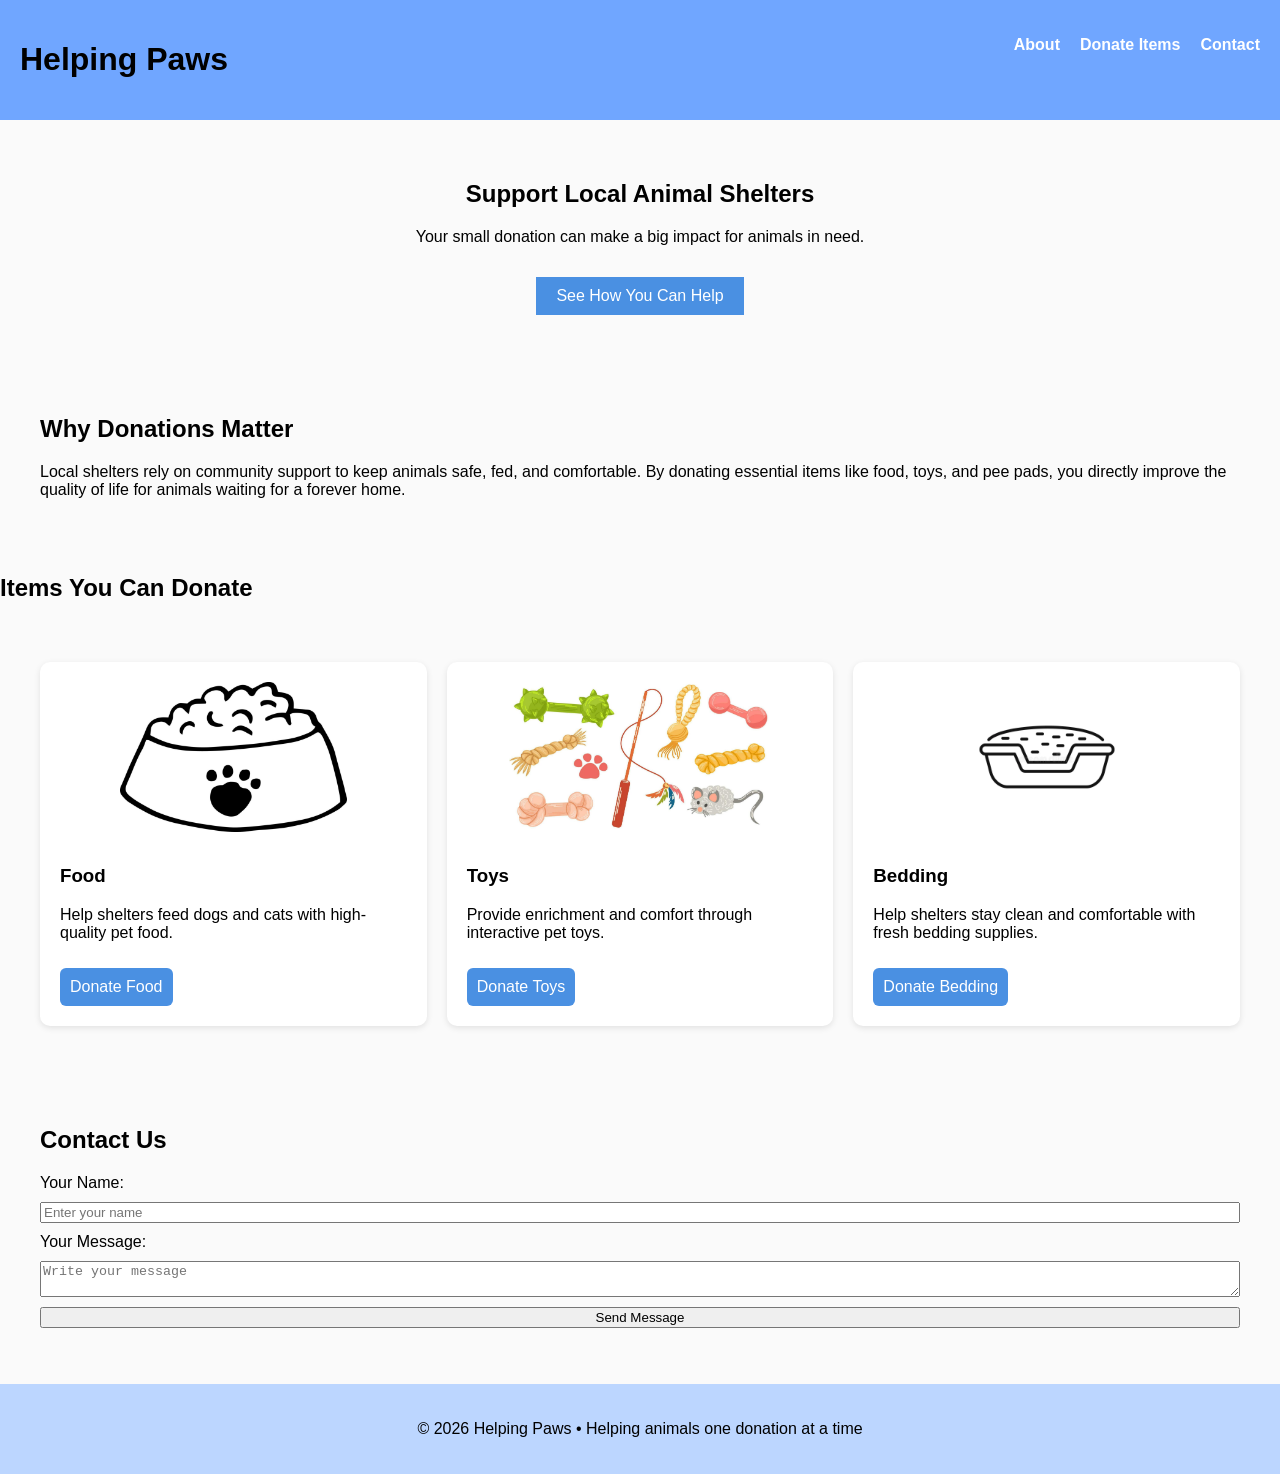
==== index.html @ 1b183986 "Initial website upload" ====
<!DOCTYPE html>
<html lang="en">
<head>
  <meta charset="UTF-8" />
  <meta name="viewport" content="width=device-width, initial-scale=1.0" />
  <title>Paws & Help – Donate to Local Shelters</title>
  <link rel="stylesheet" href="style.css" />
</head>

<body>
  <header>
    <h1>Helping Paws</h1>
    <nav>
      <ul>
        <li><a href="#about">About</a></li>
        <li><a href="#donate">Donate Items</a></li>
        <li><a href="#contact">Contact</a></li>
      </ul>
    </nav>
  </header>

  <section id="hero">
    <h2>Support Local Animal Shelters</h2>
    <p>Your small donation can make a big impact for animals in need.</p>
    <button id="hero-btn">See How You Can Help</button>
  </section>

  <section id="about">
    <h2>Why Donations Matter</h2>
    <article>
      <p>
        Local shelters rely on community support to keep animals safe, fed, and comfortable.
        By donating essential items like food, toys, and pee pads, you directly improve the
        quality of life for animals waiting for a forever home.
      </p>
    </article>
  </section>

  <section id="donate">
  <h2>Items You Can Donate</h2>
  <div class="card-container">

    <article class="card">
      <img src="images/food.jpg" alt="Pet food bowl" class="donate-img" />
      <h3>Food</h3>
      <p>Help shelters feed dogs and cats with high-quality pet food.</p>
      <a class="donate-link" 
         href="https://www.chewy.com/b/dog-food-294" 
         target="_blank">
        Donate Food
      </a>
    </article>

    <article class="card">
      <img src="images/toys.jpg" alt="Pet toys assortment" class="donate-img" />
      <h3>Toys</h3>
      <p>Provide enrichment and comfort through interactive pet toys.</p>
      <a class="donate-link" 
         href="https://www.chewy.com/b/cat-toys-88" 
         target="_blank">
        Donate Toys
      </a>
    </article>

    <article class="card">
      <img src="images/bedding.jpg" alt="Pet bedding tray" class="donate-img" />
      <h3>Bedding</h3>
      <p>Help shelters stay clean and comfortable with fresh bedding supplies.</p>
      <a class="donate-link" 
         href="https://www.chewy.com/s?query=pet%20bedding" 
         target="_blank">
        Donate Bedding
      </a>
    </article>

  </div>
</section>

  <section id="contact">
    <h2>Contact Us</h2>
    <form id="contact-form">
      <label>Your Name:</label>
      <input type="text" id="name" placeholder="Enter your name" required />

      <label>Your Message:</label>
      <textarea id="message" placeholder="Write your message" required></textarea>

      <button type="submit">Send Message</button>
    </form>
    <p id="form-response"></p>
  </section>

  <footer>
    <p>© 2026 Helping Paws • Helping animals one donation at a time</p>
  </footer>

  <script src="script.js"></script>
</body>
</html>
---- style.css ----
body {
  margin: 0;
  font-family: Arial, sans-serif;
  background-color: #fafafa;
}

/* Header - softer blue */
header {
  display: flex;
  justify-content: space-between;
  padding: 20px;
  background-color: #70a6ff; /* Soft blue */
}
nav ul {
  list-style: none;
  display: flex;
  gap: 20px;
}
nav a {
  color: white;
  text-decoration: none;
  font-weight: bold;
}

/* Hero */
#hero {
  text-align: center;
  padding: 40px;
}
#hero-btn {
  margin-top: 15px;
  padding: 10px 20px;
  background-color: #4a90e2;
  border: none;
  color: white;
  font-size: 16px;
  cursor: pointer;
}

/* About */
#about {
  padding: 40px;
}

/* Donation Cards */
.card-container {
  display: flex;
  gap: 20px;
  padding: 40px;
}

.card {
  background: white;
  padding: 20px;
  border-radius: 10px;
  width: 30%;
  box-shadow: 0 2px 6px rgba(0,0,0,0.1);
}

.donate-img {
  width: 100%;      
  height: 150px;    
  object-fit: contain;
  margin-bottom: 10px;
}

.donate-link {
  display: inline-block;
  margin-top: 10px;
  background-color: #4a90e2;
  padding: 10px;
  color: white;
  text-decoration: none;
  border-radius: 6px;
}

/* Contact */
#contact {
  padding: 40px;
}
form {
  display: flex;
  flex-direction: column;
  gap: 10px;
}

/* Footer - even softer blue */
footer {
  text-align: center;
  padding: 20px;
  background-color: #bcd6ff; /* Very soft/light blue */
}

/* Responsive */
@media (max-width: 800px) {
  .card-container {
    flex-direction: column;
  }
  .card {
    width: 100%;
  }

}
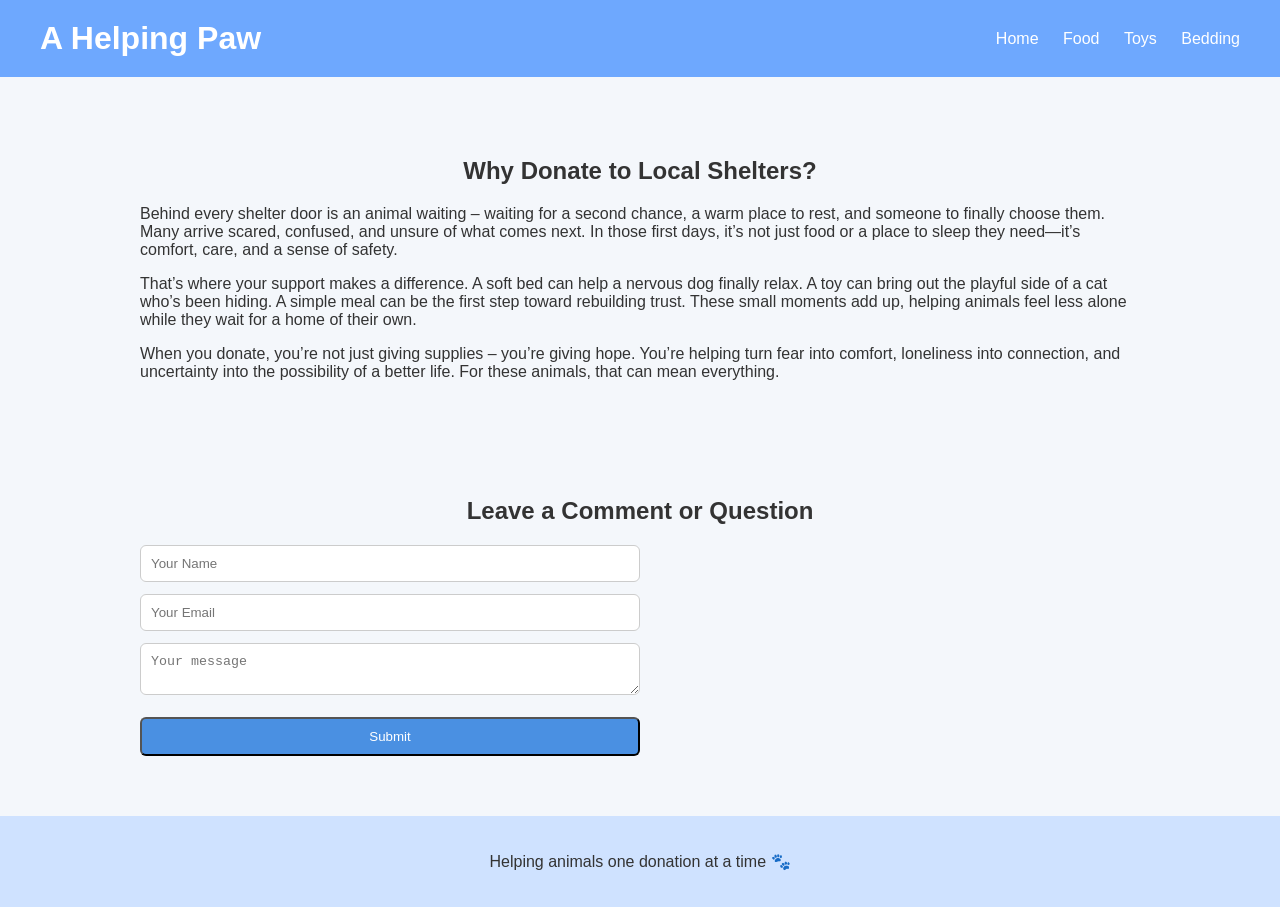
==== commit e69a82f8: "enhanced" ====
--- a/index.html
+++ b/index.html
@@ -1,99 +1,46 @@
 <!DOCTYPE html>
-<html lang="en">
+<html>
 <head>
-  <meta charset="UTF-8" />
-  <meta name="viewport" content="width=device-width, initial-scale=1.0" />
-  <title>Paws & Help – Donate to Local Shelters</title>
-  <link rel="stylesheet" href="style.css" />
+  <title>A Helping Paw</title>
+  <link rel="stylesheet" href="style.css">
 </head>
+<body>
 
-<body>
-  <header>
-    <h1>Helping Paws</h1>
-    <nav>
-      <ul>
-        <li><a href="#about">About</a></li>
-        <li><a href="#donate">Donate Items</a></li>
-        <li><a href="#contact">Contact</a></li>
-      </ul>
-    </nav>
-  </header>
+<header>
+  <h1>A Helping Paw</h1>
+  <nav>
+    <a href="index.html">Home</a>
+    <a href="food.html">Food</a>
+    <a href="toys.html">Toys</a>
+    <a href="bedding.html">Bedding</a>
+  </nav>
+</header>
 
-  <section id="hero">
-    <h2>Support Local Animal Shelters</h2>
-    <p>Your small donation can make a big impact for animals in need.</p>
-    <button id="hero-btn">See How You Can Help</button>
-  </section>
-
-  <section id="about">
-    <h2>Why Donations Matter</h2>
-    <article>
-      <p>
-        Local shelters rely on community support to keep animals safe, fed, and comfortable.
-        By donating essential items like food, toys, and pee pads, you directly improve the
-        quality of life for animals waiting for a forever home.
-      </p>
-    </article>
-  </section>
-
-  <section id="donate">
-  <h2>Items You Can Donate</h2>
-  <div class="card-container">
-
-    <article class="card">
-      <img src="images/food.jpg" alt="Pet food bowl" class="donate-img" />
-      <h3>Food</h3>
-      <p>Help shelters feed dogs and cats with high-quality pet food.</p>
-      <a class="donate-link" 
-         href="https://www.chewy.com/b/dog-food-294" 
-         target="_blank">
-        Donate Food
-      </a>
-    </article>
-
-    <article class="card">
-      <img src="images/toys.jpg" alt="Pet toys assortment" class="donate-img" />
-      <h3>Toys</h3>
-      <p>Provide enrichment and comfort through interactive pet toys.</p>
-      <a class="donate-link" 
-         href="https://www.chewy.com/b/cat-toys-88" 
-         target="_blank">
-        Donate Toys
-      </a>
-    </article>
-
-    <article class="card">
-      <img src="images/bedding.jpg" alt="Pet bedding tray" class="donate-img" />
-      <h3>Bedding</h3>
-      <p>Help shelters stay clean and comfortable with fresh bedding supplies.</p>
-      <a class="donate-link" 
-         href="https://www.chewy.com/s?query=pet%20bedding" 
-         target="_blank">
-        Donate Bedding
-      </a>
-    </article>
-
-  </div>
+<section>
+  <h2>Why Donate to Local Shelters?</h2>
+  <p>
+    Behind every shelter door is an animal waiting – waiting for a second chance, a warm place to rest, and someone to finally choose them. Many arrive scared, confused, and unsure of what comes next. In those first days, it’s not just food or a place to sleep they need—it’s comfort, care, and a sense of safety.
+  <p>
+    That’s where your support makes a difference. A soft bed can help a nervous dog finally relax. A toy can bring out the playful side of a cat who’s been hiding. A simple meal can be the first step toward rebuilding trust. These small moments add up, helping animals feel less alone while they wait for a home of their own.
+  <p>
+    When you donate, you’re not just giving supplies – you’re giving hope. You’re helping turn fear into comfort, loneliness into connection, and uncertainty into the possibility of a better life. For these animals, that can mean everything.
 </section>
 
-  <section id="contact">
-    <h2>Contact Us</h2>
-    <form id="contact-form">
-      <label>Your Name:</label>
-      <input type="text" id="name" placeholder="Enter your name" required />
+<section>
+  <h2>Leave a Comment or Question</h2>
+  <form id="commentForm">
+    <input type="text" id="name" placeholder="Your Name" required>
+    <input type="email" id="email" placeholder="Your Email" required>
+    <textarea id="comment" placeholder="Your message"></textarea>
+    <button type="submit" class="button">Submit</button>
+  </form>
+</section>
 
-      <label>Your Message:</label>
-      <textarea id="message" placeholder="Write your message" required></textarea>
+<footer>
+  <p>Helping animals one donation at a time 🐾</p>
+</footer>
 
-      <button type="submit">Send Message</button>
-    </form>
-    <p id="form-response"></p>
-  </section>
-
-  <footer>
-    <p>© 2026 Helping Paws • Helping animals one donation at a time</p>
-  </footer>
-
-  <script src="script.js"></script>
+<script src="script.js"></script>
 </body>
 </html>
+
--- a/style.css
+++ b/style.css
@@ -1,103 +1,109 @@
 body {
   margin: 0;
-  font-family: Arial, sans-serif;
-  background-color: #fafafa;
+  font-family: "Segoe UI", Arial, sans-serif;
+  background-color: #f4f7fb;
+  color: #333;
 }
 
-/* Header - softer blue */
+/* Header */
 header {
   display: flex;
   justify-content: space-between;
-  padding: 20px;
-  background-color: #70a6ff; /* Soft blue */
-}
-nav ul {
-  list-style: none;
-  display: flex;
-  gap: 20px;
-}
-nav a {
-  color: white;
-  text-decoration: none;
-  font-weight: bold;
+  align-items: center;
+  padding: 20px 40px;
+  background-color: #6ea8fe;
 }
 
-/* Hero */
-#hero {
-  text-align: center;
-  padding: 40px;
-}
-#hero-btn {
-  margin-top: 15px;
-  padding: 10px 20px;
-  background-color: #4a90e2;
-  border: none;
+header h1 {
   color: white;
-  font-size: 16px;
-  cursor: pointer;
+  margin: 0;
 }
 
-/* About */
-#about {
-  padding: 40px;
+nav a {
+  margin-left: 20px;
+  text-decoration: none;
+  color: white;
+  font-weight: 500;
 }
 
-/* Donation Cards */
+/* Sections */
+section {
+  max-width: 1000px;
+  margin: 40px auto;
+  padding: 20px;
+}
+
+/* Card Layout */
 .card-container {
   display: flex;
-  gap: 20px;
-  padding: 40px;
+  gap: 25px;
+  flex-wrap: wrap;
+  justify-content: center;
 }
 
 .card {
   background: white;
+  border-radius: 12px;
   padding: 20px;
-  border-radius: 10px;
-  width: 30%;
-  box-shadow: 0 2px 6px rgba(0,0,0,0.1);
+  width: 280px;
+  box-shadow: 0 4px 12px rgba(0,0,0,0.08);
+  text-align: center;
+  transition: transform 0.2s ease;
 }
 
-.donate-img {
-  width: 100%;      
-  height: 150px;    
+.card:hover {
+  transform: translateY(-5px);
+}
+
+.card img {
+  width: 100%;
+  height: 160px;
   object-fit: contain;
   margin-bottom: 10px;
 }
 
-.donate-link {
+/* Buttons */
+.button {
   display: inline-block;
   margin-top: 10px;
   background-color: #4a90e2;
-  padding: 10px;
+  padding: 10px 15px;
   color: white;
   text-decoration: none;
   border-radius: 6px;
 }
 
-/* Contact */
-#contact {
-  padding: 40px;
-}
+/* Form */
 form {
   display: flex;
   flex-direction: column;
-  gap: 10px;
+  gap: 12px;
+  max-width: 500px;
 }
 
-/* Footer - even softer blue */
+input, textarea {
+  padding: 10px;
+  border-radius: 6px;
+  border: 1px solid #ccc;
+}
+
+/* Footer */
 footer {
   text-align: center;
   padding: 20px;
-  background-color: #bcd6ff; /* Very soft/light blue */
+  background-color: #cfe2ff;
+  margin-top: 40px;
 }
 
 /* Responsive */
 @media (max-width: 800px) {
   .card-container {
     flex-direction: column;
+    align-items: center;
   }
-  .card {
-    width: 100%;
-  }
+}
 
-}
+h2 {
+  text-align: center;
+  margin-bottom: 20px;
+}
